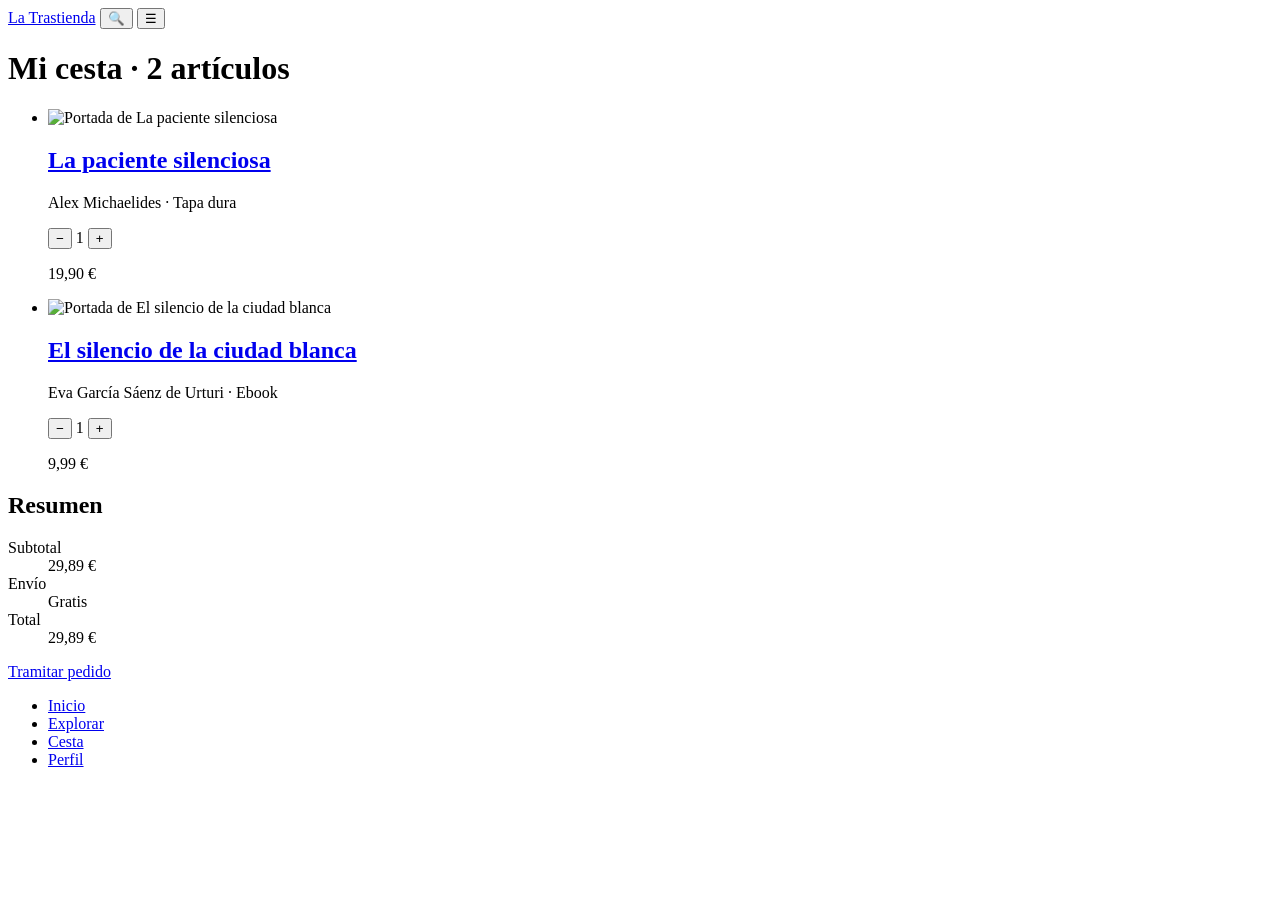
==== trastienda-ud4/carrito.html @ 7d9ef1a6 "Estructura base, selectores, variables CSS y anidamiento nativo" ====
<!doctype html>
<html lang="es">
  <head>
    <meta charset="UTF-8" />
    <meta name="viewport" content="width=device-width, initial-scale=1.0" />
    <title>La Trastienda - Mi Cesta</title>
    <link rel="stylesheet" href="css/estilos.css" />
  </head>
  <body>
    <header>
      <a href="index.html">La Trastienda</a>
      <button type="button" aria-label="Buscar">🔍</button>
      <button type="button" aria-label="Abrir menú">☰</button>
    </header>

    <main>
      <h1>Mi cesta · 2 artículos</h1>

      <section aria-label="Artículos en la cesta">
        <ul>
          <li>
            <img
              src="img/paciente-silenciosa.jpg"
              alt="Portada de La paciente silenciosa"
            />
            <div>
              <h2><a href="detalle.html">La paciente silenciosa</a></h2>
              <p>Alex Michaelides · Tapa dura</p>
              <div>
                <button
                  type="button"
                  aria-label="Reducir cantidad de La paciente silenciosa"
                >
                  −
                </button>
                <span>1</span>
                <button
                  type="button"
                  aria-label="Aumentar cantidad de La paciente silenciosa"
                >
                  +
                </button>
              </div>
            </div>
            <p>19,90 €</p>
          </li>
          <li>
            <img
              src="img/silencio-ciudad-blanca.jpg"
              alt="Portada de El silencio de la ciudad blanca"
            />
            <div>
              <h2>
                <a href="detalle.html">El silencio de la ciudad blanca</a>
              </h2>
              <p>Eva García Sáenz de Urturi · Ebook</p>
              <div>
                <button
                  type="button"
                  aria-label="Reducir cantidad de El silencio de la ciudad blanca"
                >
                  −
                </button>
                <span>1</span>
                <button
                  type="button"
                  aria-label="Aumentar cantidad de El silencio de la ciudad blanca"
                >
                  +
                </button>
              </div>
            </div>
            <p>9,99 €</p>
          </li>
        </ul>
      </section>

      <section aria-label="Resumen del pedido">
        <h2>Resumen</h2>
        <dl>
          <dt>Subtotal</dt>
          <dd>29,89 €</dd>

          <dt>Envío</dt>
          <dd>Gratis</dd>

          <dt>Total</dt>
          <dd>29,89 €</dd>
        </dl>

        <a href="#">Tramitar pedido</a>
      </section>
    </main>

    <nav aria-label="Secciones de la app">
      <ul>
        <li><a href="index.html">Inicio</a></li>
        <li><a href="explorar.html">Explorar</a></li>
        <li><a href="carrito.html" aria-current="page">Cesta</a></li>
        <li><a href="perfil.html">Perfil</a></li>
      </ul>
    </nav>
  </body>
</html>
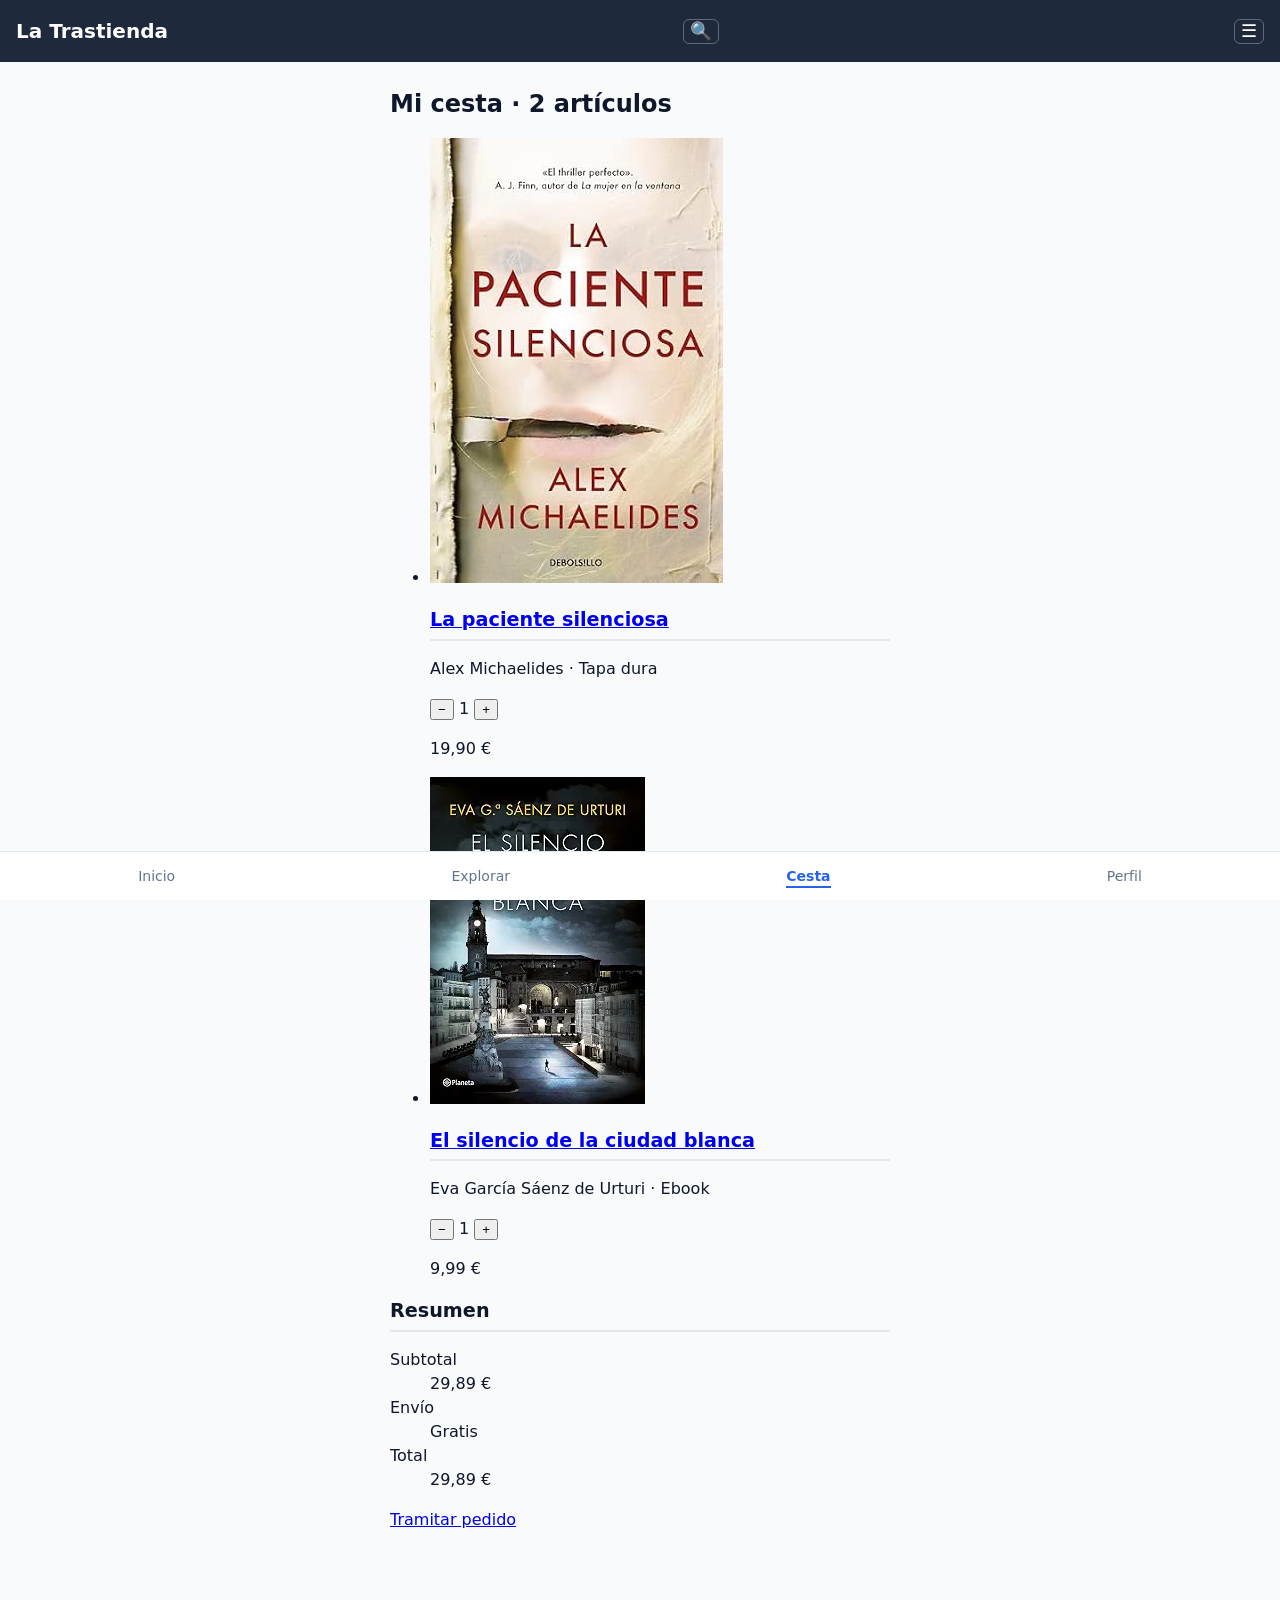
==== commit 986289a6: "Actualiza estilos y estructura de La Trastienda" ====
--- a/trastienda-ud4/carrito.html
+++ b/trastienda-ud4/carrito.html
@@ -4,7 +4,7 @@
     <meta charset="UTF-8" />
     <meta name="viewport" content="width=device-width, initial-scale=1.0" />
     <title>La Trastienda - Mi Cesta</title>
-    <link rel="stylesheet" href="css/estilos.css" />
+    <link rel="stylesheet" href="css/style.css" />
   </head>
   <body>
     <header>
@@ -20,7 +20,7 @@
         <ul>
           <li>
             <img
-              src="img/paciente-silenciosa.jpg"
+              src="img/la paciente.jpg"
               alt="Portada de La paciente silenciosa"
             />
             <div>
@@ -46,7 +46,7 @@
           </li>
           <li>
             <img
-              src="img/silencio-ciudad-blanca.jpg"
+              src="img/el silencio.jpg"
               alt="Portada de El silencio de la ciudad blanca"
             />
             <div>
--- a/trastienda-ud4/css/style.css
+++ b/trastienda-ud4/css/style.css
@@ -0,0 +1,207 @@
+:root {
+  --color-primary-50: #eff6ff;
+  --color-primary-100: #dbeafe;
+  --color-primary-200: #bfdbfe;
+  --color-primary-300: #93c5fd;
+  --color-primary-400: #60a5fa;
+  --color-primary-500: #2563eb;
+  --color-primary-600: #1d4ed8;
+  --color-primary-700: #1d40af;
+  --color-primary-800: #1e3a8a;
+  --color-primary-900: #172554;
+
+  --color-neutral-50: #f8fafc;
+  --color-neutral-100: #f1f5f9;
+  --color-neutral-200: #e2e8f0;
+  --color-neutral-300: #cbd5e1;
+  --color-neutral-400: #94a3b8;
+  --color-neutral-500: #64748b;
+  --color-neutral-600: #475569;
+  --color-neutral-700: #334155;
+  --color-neutral-800: #1e293b;
+  --color-neutral-900: #0f172a;
+
+  --color-accent-oklch: oklch(0.62 0.24 28);
+
+  --bg-page: var(--color-neutral-50);
+  --bg-card: #ffffff;
+  --text-main: var(--color-neutral-900);
+  --text-muted: var(--color-neutral-500);
+  --border-subtle: var(--color-neutral-200);
+  --brand: var(--color-primary-500);
+  --brand-hover: var(--color-primary-600);
+  --radius-md: 8px;
+}
+
+body {
+  font-family:
+    system-ui,
+    -apple-system,
+    BlinkMacSystemFont,
+    "Segoe UI",
+    Roboto,
+    sans-serif;
+  background-color: var(--bg-page);
+  color: var(--text-main);
+  margin: 0;
+  padding: 0;
+  padding-bottom: 70px;
+  line-height: 1.5;
+}
+
+header {
+  background-color: var(--color-neutral-800);
+  color: #ffffff;
+  padding: 1rem;
+  display: flex;
+  align-items: center;
+  justify-content: space-between;
+
+  > a {
+    color: inherit;
+    font-weight: 700;
+    font-size: 1.25rem;
+    text-decoration: none;
+  }
+
+  button[aria-label] {
+    background: transparent;
+    border: 1px solid rgba(255, 255, 255, 0.3);
+    border-radius: 6px;
+    color: inherit;
+    font-size: 1.1rem;
+    cursor: pointer;
+  }
+}
+
+main {
+  padding: 1rem;
+  max-width: 500px;
+  margin: 0 auto;
+}
+
+h1 {
+  font-size: 1.5rem;
+  margin-block: 0.5rem 1rem;
+}
+
+h2 {
+  font-size: 1.2rem;
+  border-bottom: 2px solid var(--border-subtle);
+  padding-bottom: 0.25rem;
+}
+
+.badge {
+  display: inline-block;
+  background-color: var(--color-accent-oklch);
+  color: #ffffff;
+  font-size: 0.75rem;
+  font-weight: 700;
+  padding: 0.2rem 0.5rem;
+  border-radius: 4px;
+  margin-bottom: 0.5rem;
+
+  &:empty {
+    display: none;
+  }
+}
+
+article.card {
+  background-color: var(--bg-card);
+  border: 1px solid var(--border-subtle);
+  border-radius: var(--radius-md);
+  padding: 1rem;
+  margin-bottom: 0.75rem;
+
+  &:hover {
+    border-color: var(--brand);
+  }
+
+  &:has(.badge:not(:empty)) {
+    border-color: var(--color-accent-oklch);
+  }
+
+  .card-title {
+    margin: 0 0 0.25rem 0;
+    font-size: 1.1rem;
+    color: var(--text-main);
+
+    a {
+      color: inherit;
+      text-decoration: none;
+
+      &:hover {
+        color: var(--brand);
+        text-decoration: underline;
+      }
+    }
+  }
+
+  .card-author {
+    margin: 0 0 0.5rem 0;
+    font-size: 0.9rem;
+    color: var(--text-muted);
+  }
+
+  .card-price {
+    margin: 0 0 0.75rem 0;
+    font-weight: 700;
+    color: var(--brand);
+  }
+
+  .btn-buy {
+    background-color: var(--brand);
+    color: #ffffff;
+    border: none;
+    border-radius: 6px;
+    padding: 0.5rem 0.75rem;
+    font-weight: 600;
+    cursor: pointer;
+
+    &:hover {
+      background-color: var(--brand-hover);
+    }
+  }
+}
+
+nav {
+  position: fixed;
+  bottom: 0;
+  left: 0;
+  right: 0;
+  background-color: var(--bg-card);
+  border-top: 1px solid var(--border-subtle);
+  z-index: 100;
+
+  ul {
+    list-style: none;
+    padding: 0.75rem 0;
+    margin: 0;
+    display: flex;
+    justify-content: space-around;
+  }
+
+  a {
+    color: var(--text-muted);
+    font-size: 0.875rem;
+    font-weight: 500;
+    text-decoration: none;
+
+    &[aria-current="page"] {
+      color: var(--brand);
+      font-weight: 700;
+      border-bottom: 2px solid var(--brand);
+      padding-bottom: 2px;
+    }
+
+    &:hover {
+      color: var(--text-main);
+    }
+
+    &:focus-visible {
+      outline: 2px solid var(--brand);
+      outline-offset: 2px;
+      border-radius: 4px;
+    }
+  }
+}
